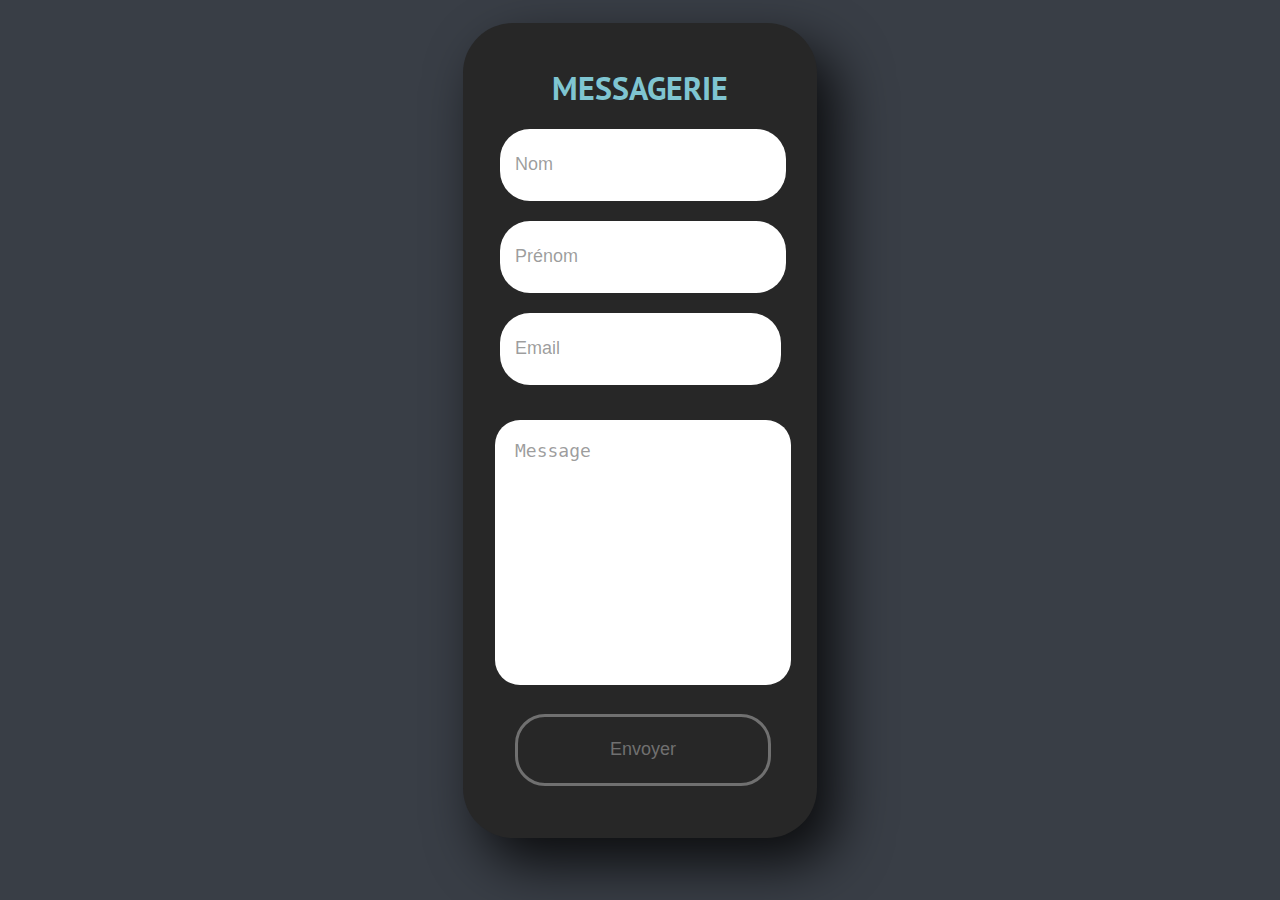
==== contact.html @ 9aa87404 "." ====
<!DOCTYPE html>
<html lang="fr">

<head>
    <meta charset="UTF-8">
    <meta name="viewport" content="width=device-width, initial-scale=1.0">
    <link href="styles.css" rel="stylesheet">
    <title>contact</title>
</head>

<body>


    <div class="main">
        <div class="contact">
            <h1 class="h1-msg">MESSAGERIE</h1>
            <form action="formulaire.php" method="GET">

                <input required name="nom" type="text" class="case" placeholder="Nom" />

                <input required name="prenom" type="text" class="case" placeholder="Prénom" />

                <input required name="email" type="email" class="case" placeholder="Email" />

                <textarea required name="comment" class="case" placeholder="Message"></textarea>
              
                <input type="submit" value="Envoyer" />
            </form>
        </div>
    </div>


</body>

</html>
---- styles.css ----
@import url('https://fonts.googleapis.com/css?family=PT+Sans:400,700&display=swap');


body {
    margin: 0;
    background-color: #393e46;


}
nav {
    overflow: hidden;
    position: fixed;
    z-index: 1;
    top: 0;
    font-family: 'PT Sans', sans-serif;
    font-style: normal;
    font-weight: 700;
    font-size: 19px;
    display: flex;
    width: 100%;
    justify-content: space-between;
    align-items: center;
    /*inutile cette hauteur en vh*/
    /* min-height: 10vh; */

    background-color:#393e46;

}

.nav-links li {
    padding-right: 50px;
    padding-left: 0px;
}

.nav-links {
    list-style: none;
    margin-left: 10%;
    padding: 0px;
}

li {
    display: inline;
}

.right-links {
    list-style: none;
    margin-right: 10%;
    padding: 0px;
}

a {
    text-decoration: none;
    color: #7fc5d1;
   
}






.container-home {

    display: flex;
    position: relative;

}

.home-item1 {

    background-color: #0a97b0;
    height: 100vh;
    width: 70vw;


}

.home-txt {
    font-family: 'PT Sans', sans-serif;

    margin-left: 20%;
    margin-top: 25%;

    width: 40vw;

}

.home-p {
    font-size: 2.3rem;
    margin-top: 0px;

}

.home-txt h1 {
    font-size: 6rem;
    margin-top: 0px;
    margin-bottom: 0px;

}


.home-item2 {
    background-color: #393e46;

    align-items: center;
    justify-content: center;
    height: 100vh;
    width: 40vw;


}

.home-avatar {
    left: 10vw;
    top: 9vh;

    position: relative;
    height: 85vh;
    background-image: url(images/avatar-iles.png);
    background-size: cover;
    background-repeat: no-repeat;
    width: 16vw;




}



.vertical-txt1 {
    font-family: 'PT Sans', sans-serif;
    font-weight: 700;
    font-size: 10vh;
    margin-top: -73vh;

    color: #7fc5d1;
    margin-left: 1vw;

    writing-mode: vertical-lr;
    text-orientation: sideways
}

/*=========================================*/

.experiences-container {
    position: relative;
    height: 100vh;
    display: flex;
    flex-wrap: wrap;
    width: 100%;

    justify-content: center;



    /* border: red solid 3px ; */
}

.wwi-projet {

    position: relative;
    top: 10%;
    left: -8%;
    width: 60%;
    margin: 0px;

    font-family: 'PT Sans', sans-serif;


}


.wwi-p {
    font-family: 'PT Sans', sans-serif;
    font-weight: 700;
    font-size: 2rem;
    color: cornsilk;


}



.xp-h1 {
    color: #fda809;
    font-size: 5rem;
    position: relative;

    margin: 0px;
    font-family: 'PT Sans', sans-serif;

}



.xp-item1 {

    background-image: url(images/wwi-projet.PNG);
    background-size: cover;
    background-repeat: no-repeat;

    top: 15%;
    position: relative;

    border-radius: 30px;

    width: 70%;
    height: 80%;
    -webkit-box-shadow: 19px 25px 53px 1px rgba(0, 0, 0, 0.79);
    -moz-box-shadow: 19px 25px 53px 1px rgba(0, 0, 0, 0.79);
    box-shadow: 19px 25px 53px 1px rgba(0, 0, 0, 0.79);



}

.h1-container {
    font-size: 8rem;
    color: #7fc5d1;

    height: 4.5vh;
    position: relative;
    left: -15%;
    margin: 0px;
    padding: 0px;
    font-family: 'PT Sans', sans-serif;
    writing-mode: vertical-lr;
    text-orientation: sideways;
    transform: rotate(-180deg);
    top: 140vh;

}






.xp-item2 {
    display: flex;
    position: relative;

    justify-content: space-around;
    top: 20%;
    padding: 0px;
    width: 70%;
    height: 40vh;

    margin-bottom: 30px;

}

.image1-item2 {
    background-image: url(images/devloppement.PNG);
    background-size: cover;
    background-repeat: no-repeat;
    background-position: center;
    margin: 20px;
    width: 40%;
    height: 60%;

    border-radius: 30px;
    -webkit-box-shadow: 19px 25px 53px 1px rgba(0, 0, 0, 0.79);
    -moz-box-shadow: 19px 25px 53px 1px rgba(0, 0, 0, 0.79);
    box-shadow: 19px 25px 53px 1px rgba(0, 0, 0, 0.79);


}

.image2-item2 {
    background-image: url(images/communication.PNG);
    background-size: cover;
    background-repeat: no-repeat;
    background-position: center;
    width: 40%;
    height: 60%;
    margin: 20px;

    border-radius: 30px;
    -webkit-box-shadow: 19px 25px 53px 1px rgba(0, 0, 0, 0.79);
    -moz-box-shadow: 19px 25px 53px 1px rgba(0, 0, 0, 0.79);
    box-shadow: 19px 25px 53px 1px rgba(0, 0, 0, 0.79);

}

.image3-item2 {
    background-image: url(images/a-propos.PNG);
    background-size: cover;
    background-repeat: no-repeat;
    background-position: center;
    border-radius: 30px;
    width: 40%;
    height: 60%;
    margin: 20px;
    -webkit-box-shadow: 19px 25px 53px 1px rgba(0, 0, 0, 0.79);
    -moz-box-shadow: 19px 25px 53px 1px rgba(0, 0, 0, 0.79);
    box-shadow: 19px 25px 53px 1px rgba(0, 0, 0, 0.79);


}


.xp-item3 {
    display: flex;
    position: relative;
    justify-content: center;
    top: 15%;
    height: 170%;
    flex-wrap: wrap;
    width: 70%;


}

.portrait-chn {

    width: 90%;
    height: 30%;
    position: relative;
    margin: 0px;
    font-family: 'PT Sans', sans-serif;
}

.pt-chn-h1 {
    font-size: 4rem;
    margin: 0px;
    padding: 0px;
    background: linear-gradient(90deg, #FF1C13 0%,
            #FF6B00 15%,
            #FFAC1A 30%,
            #FEC808 100%);
    -webkit-background-clip: text;
    -webkit-text-fill-color: transparent;
}

.p-portraitCHN {

    font-family: 'PT Sans'sans-serif;
    font-weight: 500;
    font-size: 1.8rem;
    background: linear-gradient(90deg, #FFAC1A 3.13%,
            #F0326E 43.23%,
            #33E1ED 85.75%);
    -webkit-background-clip: text;
    -webkit-text-fill-color: transparent;
}



.pt-chn {

    background-image: url(images/pt-chn.PNG);
    background-size: 100%;
    background-repeat: no-repeat;
    background-position: center;
    width: 80%;
    height: 30%;
    position: relative;
    top: -13%;
    border-radius: 30px;
    -webkit-box-shadow: 19px 25px 53px 1px rgba(0, 0, 0, 0.79);
    -moz-box-shadow: 19px 25px 53px 1px rgba(0, 0, 0, 0.79);
    box-shadow: 19px 25px 53px 1px rgba(0, 0, 0, 0.79);


}

.image4-item3 {

    width: 30%;
    height: 14%;
    margin: 14px;
    position: relative;
    top: -23vh;
    background-image: url(images/chn-image4.PNG);
    background-size: 100%;
    background-repeat: no-repeat;
    background-position: center;
    border-radius: 25px;
    -webkit-box-shadow: 19px 25px 53px 1px rgba(0, 0, 0, 0.79);
    -moz-box-shadow: 19px 25px 53px 1px rgba(0, 0, 0, 0.79);
    box-shadow: 19px 25px 53px 1px rgba(0, 0, 0, 0.79);

}

.image5-item3 {

    width: 30%;
    height: 14%;
    margin: 15px;
    position: relative;
    top: -23vh;

    background-image: url(images/chn-image5.PNG);
    background-size: 100%;
    background-repeat: no-repeat;
    background-position: center;
    border-radius: 25px;
    -webkit-box-shadow: 19px 25px 53px 1px rgba(0, 0, 0, 0.79);
    -moz-box-shadow: 19px 25px 53px 1px rgba(0, 0, 0, 0.79);
    box-shadow: 19px 25px 53px 1px rgba(0, 0, 0, 0.79);

}

.image6-item3 {

    width: 30%;
    height: 14%;
    margin: 15px;
    position: relative;
    top: -23vh;
    border-radius: 25px;

    background-image: url(images/chn-image6.PNG);
    background-size: 100%;
    background-repeat: no-repeat;
    background-position: center;
    -webkit-box-shadow: 19px 25px 53px 1px rgba(0, 0, 0, 0.79);
    -moz-box-shadow: 19px 25px 53px 1px rgba(0, 0, 0, 0.79);
    box-shadow: 19px 25px 53px 1px rgba(0, 0, 0, 0.79);


}

.contact {

    display: flex;
    height: 80vh;
    flex-direction: column;
    justify-content: center;

    width: 25vw;



}


.h1-msg {
    text-align: center;
    margin-bottom: 0px;
    font-family: 'PT Sans',sans-serif;
    color: #7fc5d1;
    padding: 0px;

  
  }



.main {
    padding: 30px;
    padding-bottom: 40px;
    padding-top: 10px;
    height: 85vh;
    width: 23vw;
    border-radius: 50px;
    background-color:#272727 ;
    display: flex;
    justify-content: center;
    align-items: center;

     margin: 23px auto;
    -webkit-box-shadow: 19px 25px 53px 1px rgba(0, 0, 0, 0.79);
    -moz-box-shadow: 19px 25px 53px 1px rgba(0, 0, 0, 0.79);
    box-shadow: 19px 25px 53px 1px rgba(0, 0, 0, 0.79);

}

input {

    font-size: 2vh;
    padding: 0px;



}

input[type=text] {
    margin-left: 20px;
    margin-top: 20px;
    margin-right: 20px;

    padding-left: 15px;
    padding-right: 15px;
    border-radius: 30px;
    height: 8vh;
    border: none;
    outline-style: unset;
    width: 20vw;

}

input[type=email] {
    margin: 20px;
    width: 20vw;
    padding-left: 15px;
    padding-right: 10px;
    border-radius: 30px;
    padding-bottom: 0px;
    height: 8vh;
    border: none;
    outline-style: unset;

}

textarea {
    margin: 15px;
    width: 20vw;
    padding: 20px;
    font-size: 2vh;
    height: 25vh;
    resize: none;
    outline-style: unset;
    border-radius: 25px;
    border: none;

}

::placeholder {
    color: rgba(107, 107, 107, 0.664);

}

input[type=submit] {
    margin-top: 10px;
    margin-left: 35px;

    outline-style: unset;
    height: 8vh;
    background-color: transparent;
    border-radius: 30px;
    border-style: unset;
    border: #707070 solid 3px;
    cursor: pointer;
    color: #707070;
    width: 20vw;

}

input[type=submit]:hover{
    color: #7fc5d1;
    border:#7fc5d1 solid 3px;
    
}
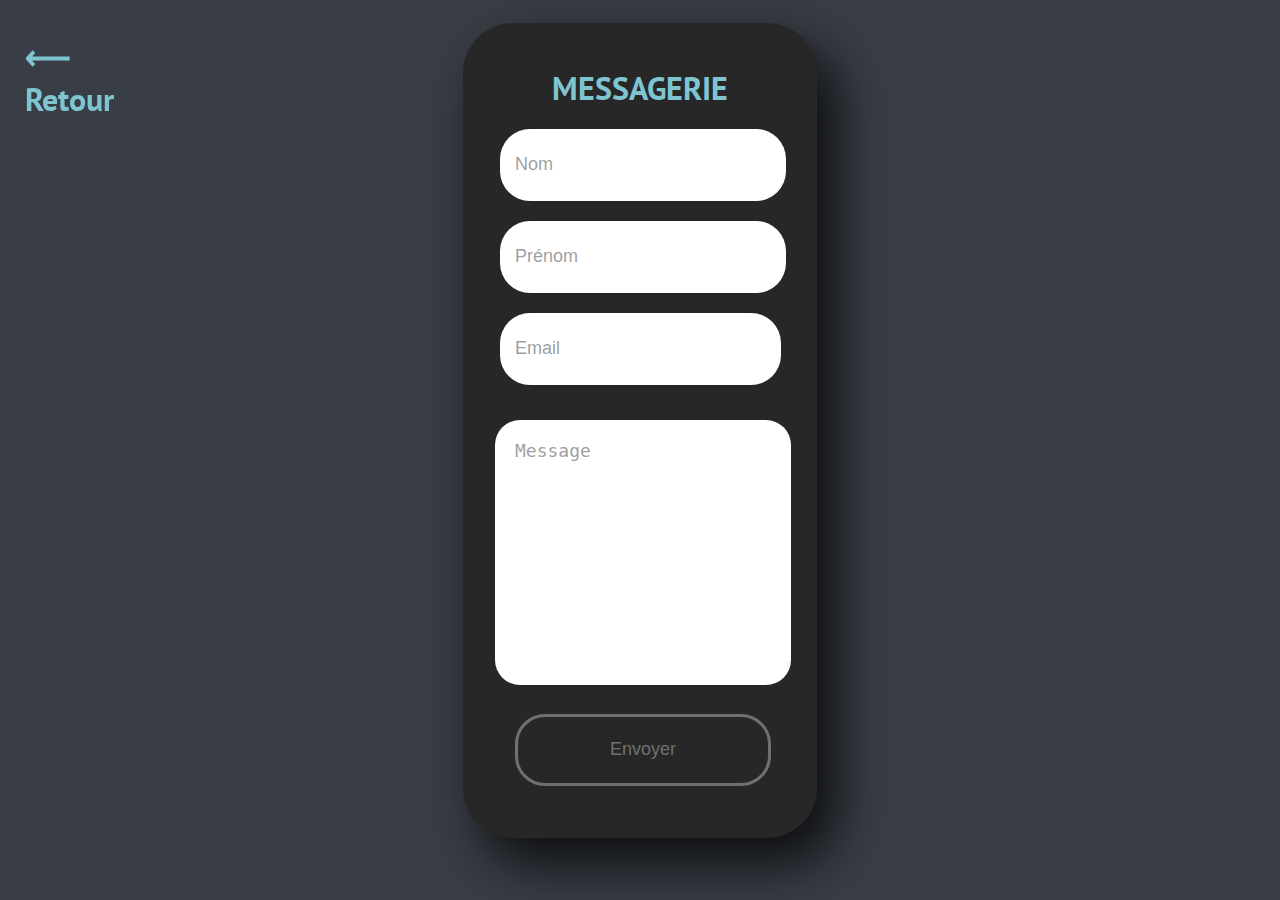
==== commit 3de91384: "update all folder" ====
--- a/contact.html
+++ b/contact.html
@@ -9,6 +9,9 @@
 </head>
 
 <body>
+    <a class="retour" href="index.html">
+        <h1> &xlarr; Retour </h1>
+    </a>
 
 
     <div class="main">
--- a/styles.css
+++ b/styles.css
@@ -545,3 +545,22 @@
     
 }
 
+.pas-fini{
+    margin-top: -10vh;
+    width: 70vw;
+   text-align: left;
+    font-family: 'PT Sans',sans serif;
+    color: #7fc5d1;
+    font-size: 3vh;
+}
+.retour {
+    position: fixed;
+    top: 15px;
+    left: 25px;
+    width: 10vw;
+    margin: 0;
+    font-family: 'PT Sans', sans serif;
+  }
+  
+
+
